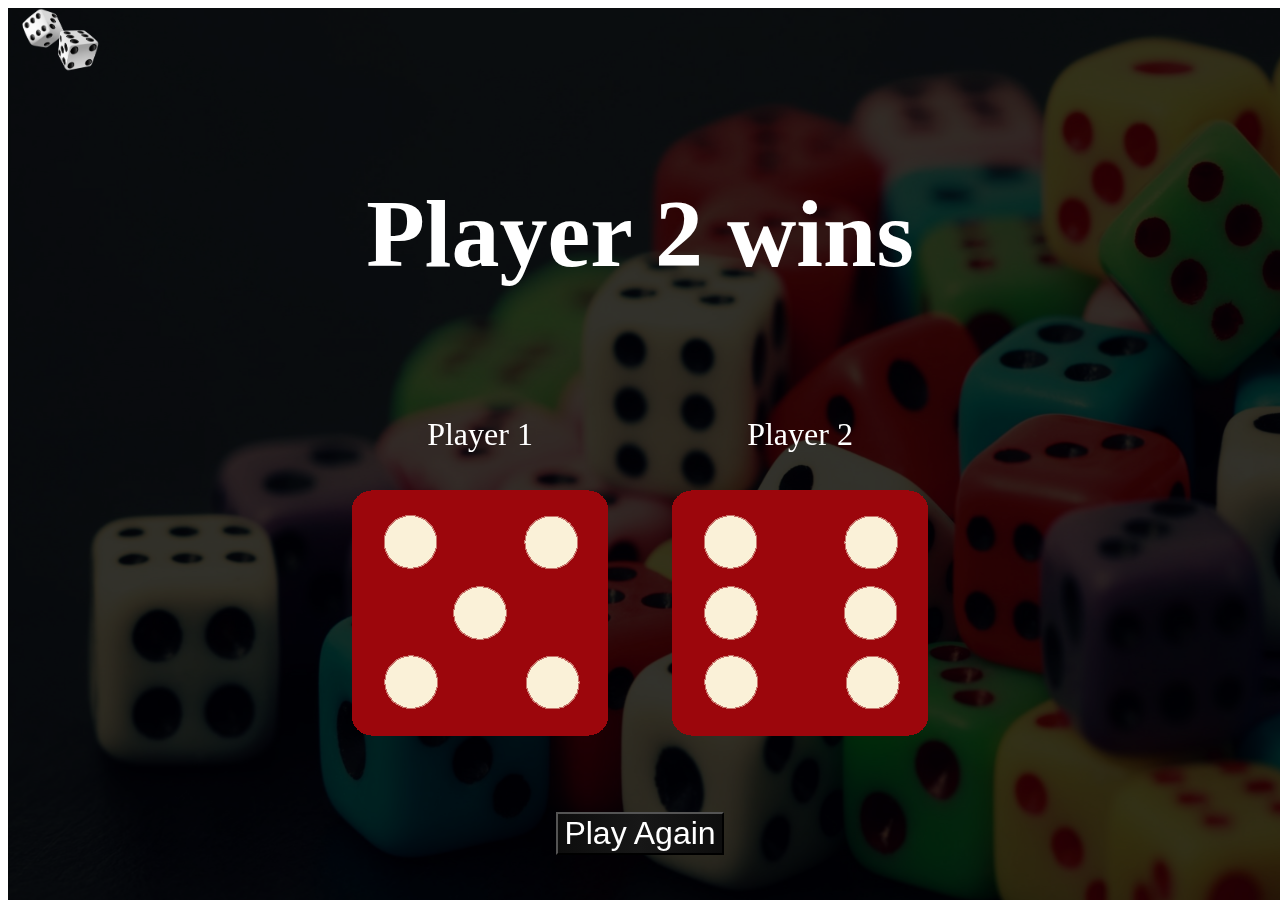
==== index.html @ de28e79e "Add files via upload" ====
<!DOCTYPE html>
<html lang="en" dir="ltr">
  <head>
    <meta charset="utf-8">
    <title>The Dice Game</title>
    <link href="https://cdn.jsdelivr.net/npm/bootstrap@5.1.3/dist/css/bootstrap.min.css" rel="stylesheet" integrity="sha384-1BmE4kWBq78iYhFldvKuhfTAU6auU8tT94WrHftjDbrCEXSU1oBoqyl2QvZ6jIW3" crossorigin="anonymous">
    <link rel="stylesheet" href="css/css.css">
  </head>

  

  <body>

<img class="background" src="background/background.jpg" alt="">

    <nav class="navbar navbar-light bg-dark">
 <div class="container-fluid navcon">
   <a class="navbar-brand" href="#">
     <img src="logo/dicelogo.png" alt="" width="110" height="64" class="d-inline-block align-text-top">
   </a>
 </div>
</nav>

<div class="resultdiv">
  <h1 class="resulttext">Refresh Me</h1>

  <div class="dice">
    <p class="playername">Player 1</p>
    <img class="img1" src="images/dice6.png">
  </div>

  <div class="dice">
    <p class="playername">Player 2</p>
    <img class="img2" src="images/dice6.png">
  </div>
</div>

<div class="refresher" style="text-align:center">
      <button href="#mainpage.html" type="button" class="btn btn-secondary btn-lg replaybutton" onClick="window.location.reload();"><span class="replaytext">Play Again</span></button>
</div>




<script src="js/script.js" charset="utf-8"></script>
  </body>
</html>
---- css/css.css ----
.background{
  z-index:-1000;
  width:100%;
  height:100vh;
  object-fit: fill;
  position:fixed;
  filter: brightness(0.2);
}

.resultdiv{
  text-align: center;
  padding:3% 15%;
}
.resulttext{
  color:white;
  font-size: 6rem;
  font-weight: bolder;
}
.playername{
  color:white;
  font-size: 2rem;
}
.dice{
  display:inline-block;
  padding:30px;
}
.replaybutton{
  background-image: linear-gradient(90deg, #0d0d0d,#171717,#0d0d0d);
}
.replaytext{
   font-size: 2rem;
   color:white;
}
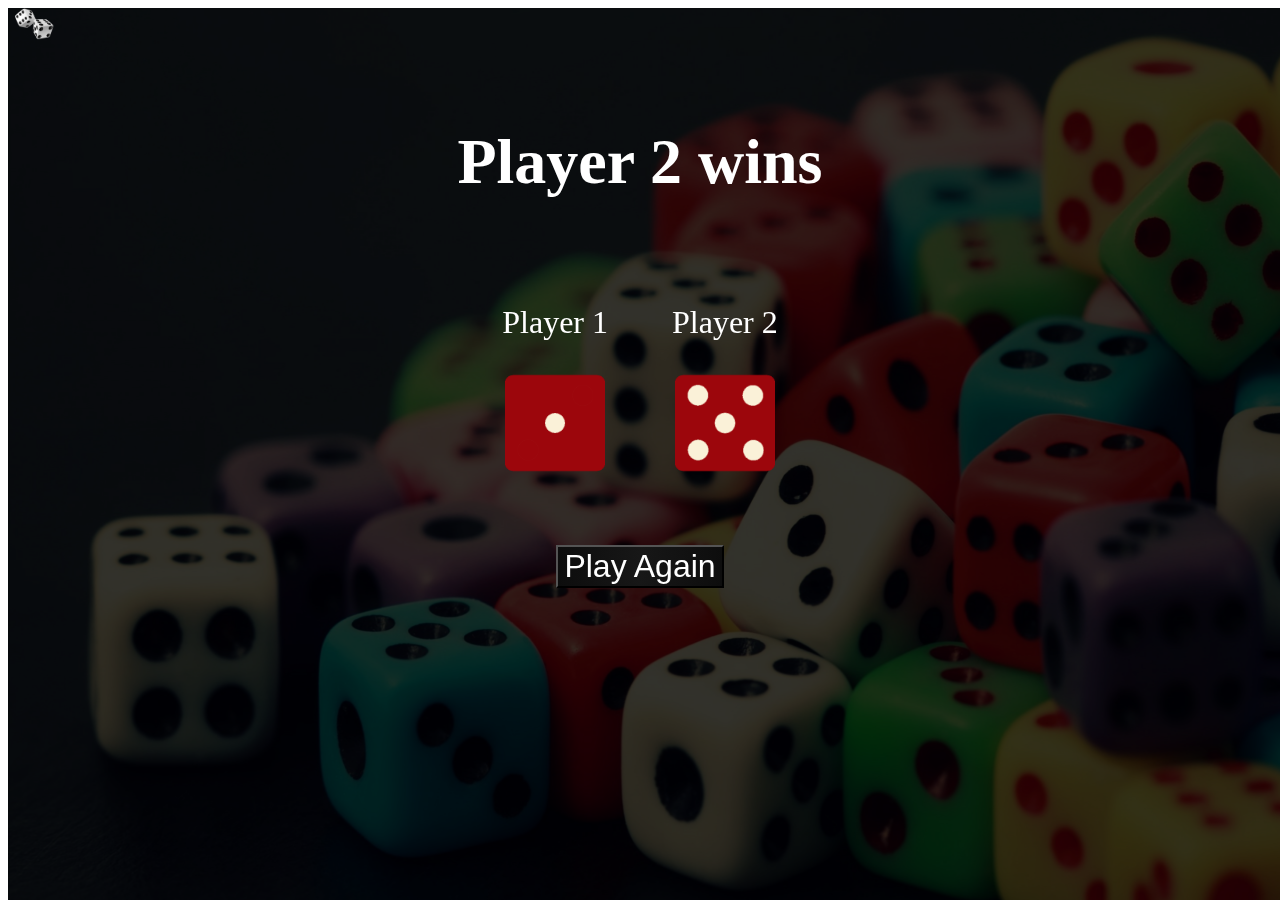
==== commit ef33b7a4: "Add files via upload" ====
--- a/index.html
+++ b/index.html
@@ -7,7 +7,7 @@
     <link rel="stylesheet" href="css/css.css">
   </head>
 
-  
+
 
   <body>
 
@@ -16,7 +16,7 @@
     <nav class="navbar navbar-light bg-dark">
  <div class="container-fluid navcon">
    <a class="navbar-brand" href="#">
-     <img src="logo/dicelogo.png" alt="" width="110" height="64" class="d-inline-block align-text-top">
+     <img src="logo/dicelogo.png" alt="" width="55" height="32" class="d-inline-block align-text-top">
    </a>
  </div>
 </nav>
--- a/css/css.css
+++ b/css/css.css
@@ -13,7 +13,7 @@
 }
 .resulttext{
   color:white;
-  font-size: 6rem;
+  font-size: 4rem;
   font-weight: bolder;
 }
 .playername{
@@ -24,8 +24,17 @@
   display:inline-block;
   padding:30px;
 }
+.img1{
+  height:100px;
+  width:100px;
+}
+.img2{
+  height:100px;
+  width:100px;
+}
 .replaybutton{
   background-image: linear-gradient(90deg, #0d0d0d,#171717,#0d0d0d);
+
 }
 .replaytext{
    font-size: 2rem;
